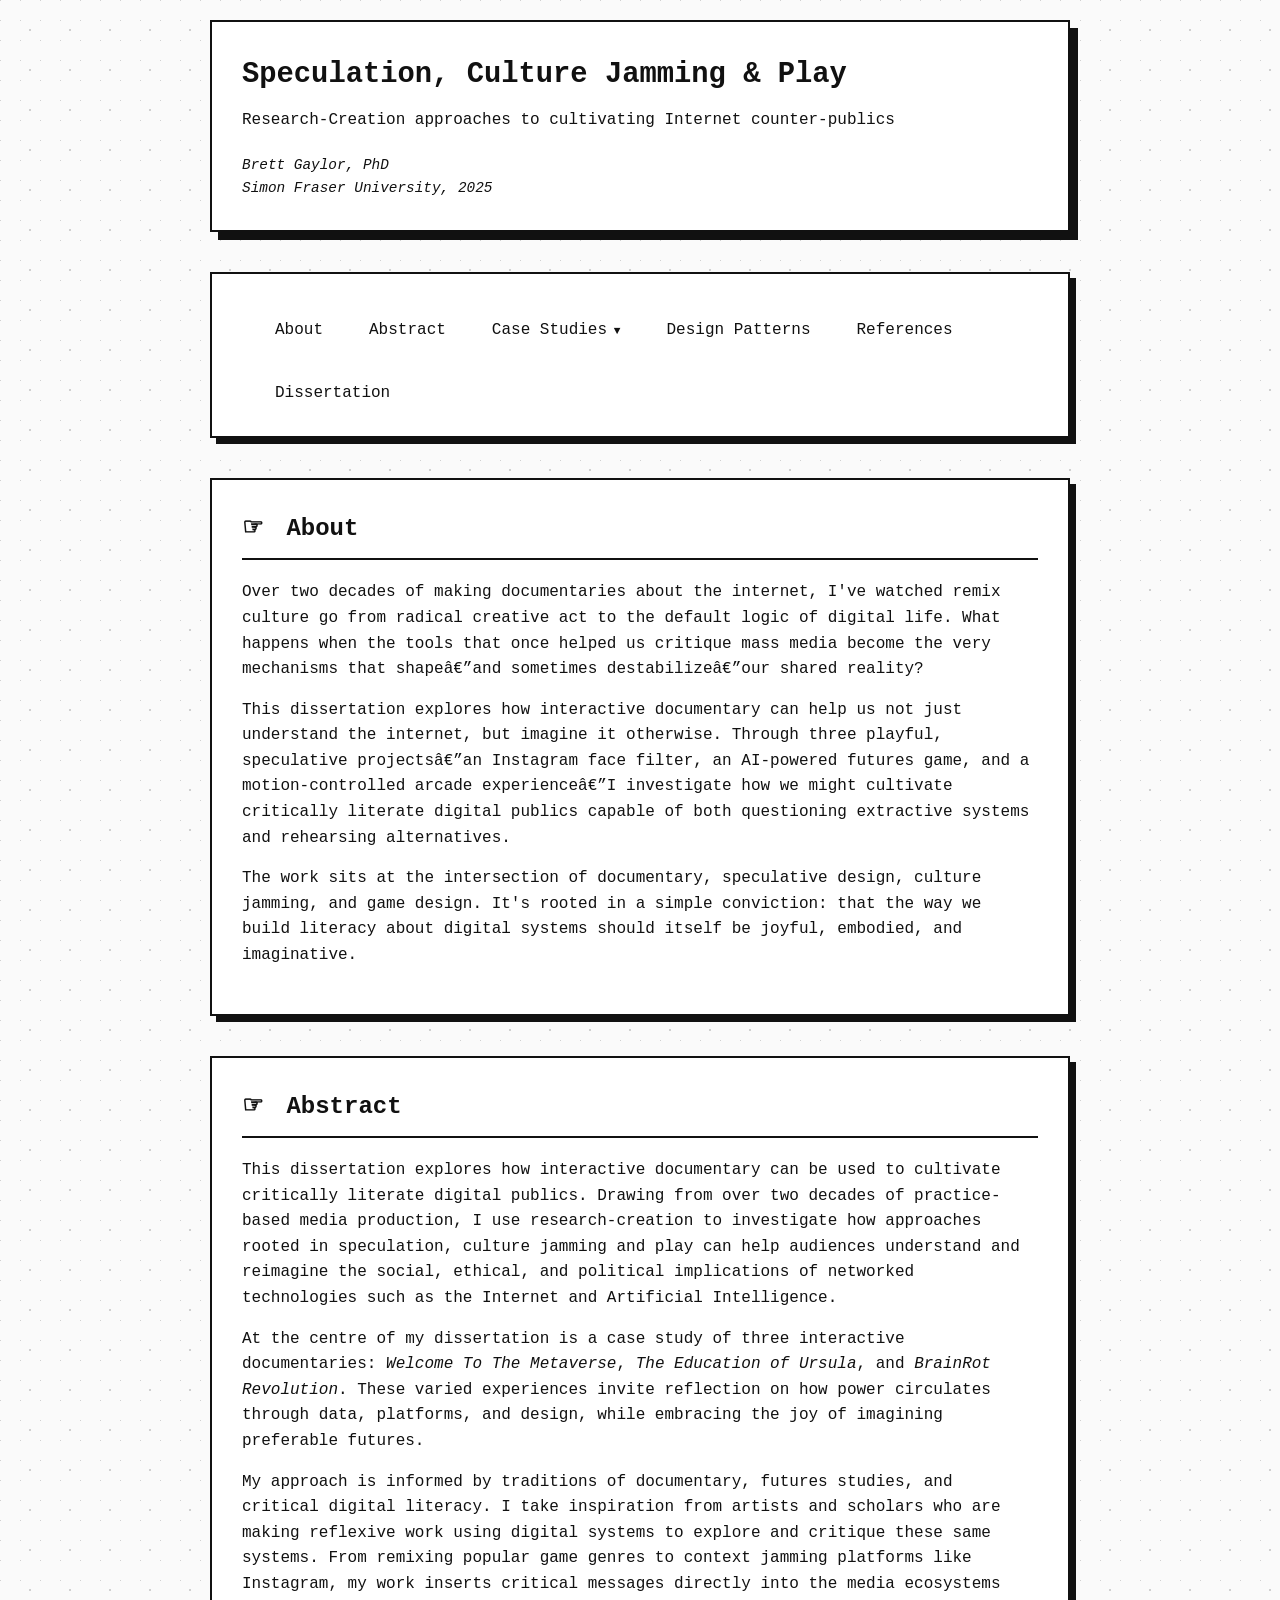
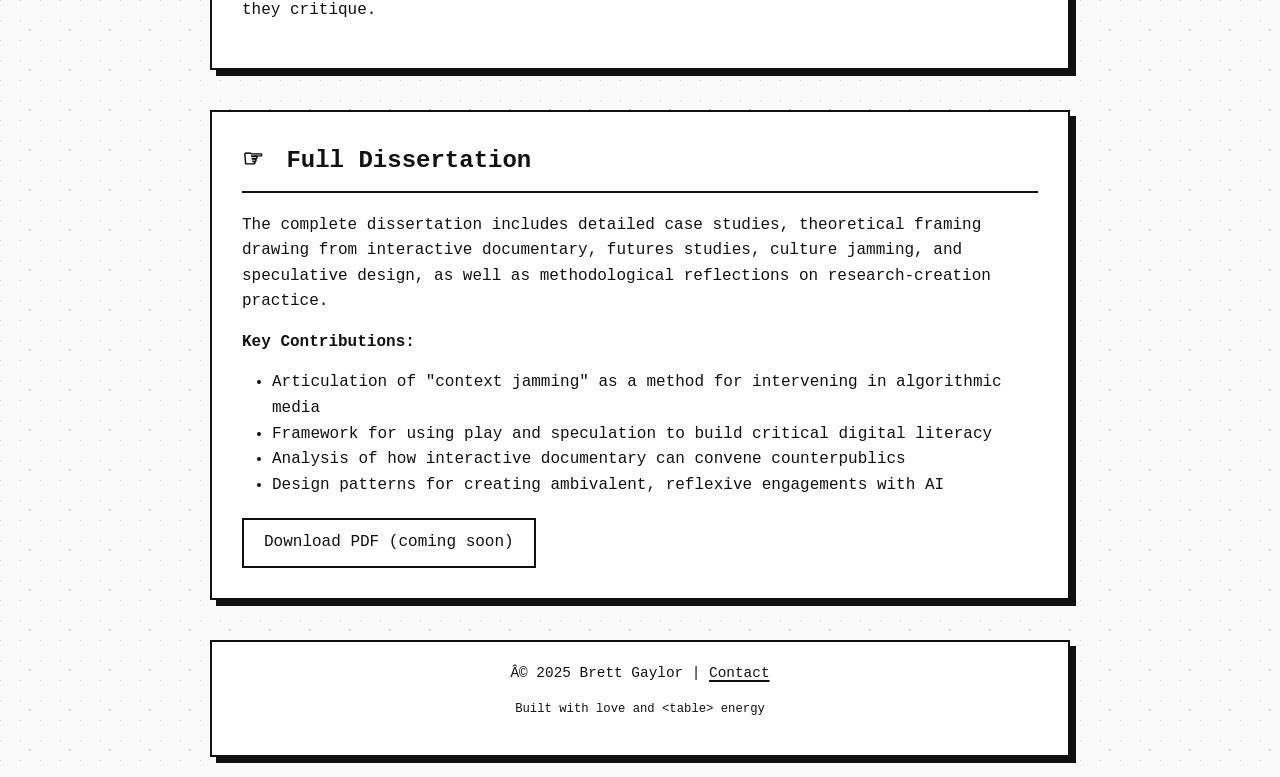
==== index.html @ 3e6f06d4 "Add files via upload First upload of pages" ====
<!DOCTYPE html>
<html lang="en">
<head>
    <meta charset="UTF-8">
    <meta name="viewport" content="width=device-width, initial-scale=1.0">
    <title>Speculation, Culture Jamming & Play - Brett Gaylor</title>
    <link rel="stylesheet" href="styles.css">
</head>
<body class="main-page">
    <header>
        <h1>Speculation, Culture Jamming & Play</h1>
        <div class="subtitle">Research-Creation approaches to cultivating Internet counter-publics</div>
        <div class="author">Brett Gaylor, PhD<br>Simon Fraser University, 2025</div>
    </header>
    
    <nav>
        <ul>
            <li><a href="#about">About</a></li>
            <li><a href="#abstract">Abstract</a></li>
            <li class="dropdown">
                <span class="dropdown-toggle">Case Studies</span>
                <div class="dropdown-menu">
                    <a href="metaverse.html">Welcome to the Metaverse</a>
                    <a href="ursula.html">The Education of Ursula</a>
                    <a href="brainrot.html">BrainRot Revolution</a>
                </div>
            </li>
            <li><a href="patterns.html">Design Patterns</a></li>
            <li><a href="references.html">References</a></li>
            <li><a href="#dissertation">Dissertation</a></li>
        </ul>
    </nav>
    
    <section id="about">
        <h2>About</h2>
        <p>Over two decades of making documentaries about the internet, I've watched remix culture go from radical creative act to the default logic of digital life. What happens when the tools that once helped us critique mass media become the very mechanisms that shapeâ€”and sometimes destabilizeâ€”our shared reality?</p>
        
        <p>This dissertation explores how interactive documentary can help us not just understand the internet, but imagine it otherwise. Through three playful, speculative projectsâ€”an Instagram face filter, an AI-powered futures game, and a motion-controlled arcade experienceâ€”I investigate how we might cultivate critically literate digital publics capable of both questioning extractive systems and rehearsing alternatives.</p>
        
        <p>The work sits at the intersection of documentary, speculative design, culture jamming, and game design. It's rooted in a simple conviction: that the way we build literacy about digital systems should itself be joyful, embodied, and imaginative.</p>
    </section>
    
    <section id="abstract">
        <h2>Abstract</h2>
        <p>This dissertation explores how interactive documentary can be used to cultivate critically literate digital publics. Drawing from over two decades of practice-based media production, I use research-creation to investigate how approaches rooted in speculation, culture jamming and play can help audiences understand and reimagine the social, ethical, and political implications of networked technologies such as the Internet and Artificial Intelligence.</p>
        
        <p>At the centre of my dissertation is a case study of three interactive documentaries: <em>Welcome To The Metaverse</em>, <em>The Education of Ursula</em>, and <em>BrainRot Revolution</em>. These varied experiences invite reflection on how power circulates through data, platforms, and design, while embracing the joy of imagining preferable futures.</p>
        
        <p>My approach is informed by traditions of documentary, futures studies, and critical digital literacy. I take inspiration from artists and scholars who are making reflexive work using digital systems to explore and critique these same systems. From remixing popular game genres to context jamming platforms like Instagram, my work inserts critical messages directly into the media ecosystems they critique.</p>
    </section>
    
    <section id="dissertation">
        <h2>Full Dissertation</h2>
        <p>The complete dissertation includes detailed case studies, theoretical framing drawing from interactive documentary, futures studies, culture jamming, and speculative design, as well as methodological reflections on research-creation practice.</p>
        
        <p><strong>Key Contributions:</strong></p>
        <ul>
            <li>Articulation of "context jamming" as a method for intervening in algorithmic media</li>
            <li>Framework for using play and speculation to build critical digital literacy</li>
            <li>Analysis of how interactive documentary can convene counterpublics</li>
            <li>Design patterns for creating ambivalent, reflexive engagements with AI</li>
        </ul>
        
        <a href="#" class="download-link">Download PDF (coming soon)</a>
    </section>
    
    <footer>
        <p>Â© 2025 Brett Gaylor | <a href="mailto:your.email@example.com">Contact</a></p>
        <p style="margin-top: 10px; font-size: 0.85em;">Built with love and &lt;table&gt; energy</p>
    </footer>
</body>
</html>
---- styles.css ----
* {
    margin: 0;
    padding: 0;
    box-sizing: border-box;
}

body {
    font-family: 'Courier New', monospace;
    line-height: 1.6;
    color: #111;
    background-color: #fafafa;
    background-image: 
        radial-gradient(circle at 0% 0%, #d0d0d0 1.5px, transparent 1.5px),
        radial-gradient(circle at 50% 50%, #d0d0d0 1.5px, transparent 1.5px);
    background-size: 20px 20px, 40px 40px;
    background-position: 0 0, 10px 10px;
    padding: 40px 20px;
}

.container {
    max-width: 800px;
    margin: 0 auto;
}

/* Main page specific */
body.main-page {
    max-width: 900px;
    margin: 0 auto;
    padding: 20px;
}

/* Links */
a {
    color: #111;
    text-decoration: underline;
    text-decoration-thickness: 2px;
    text-underline-offset: 3px;
    transition: all 0.2s;
}

a:hover {
    background: #111;
    color: white;
    text-decoration: none;
    padding: 2px 4px;
    margin: -2px -4px;
}

/* Navigation */
.back-link {
    display: inline-block;
    color: #111;
    text-decoration: none;
    margin-bottom: 30px;
    border: 2px solid #111;
    padding: 8px 15px;
    background: white;
    transition: all 0.2s;
    box-shadow: 4px 4px 0px #111;
}

.back-link:hover {
    background: #111;
    color: white;
    transform: translate(2px, 2px);
    box-shadow: 2px 2px 0px #111;
    padding: 8px 15px;
    margin: 0;
}

/* Header */
header {
    border: 2px solid #111;
    padding: 30px;
    margin-bottom: 40px;
    background: white;
    box-shadow: 8px 8px 0px #111;
}

.case-study header {
    border: 3px solid #111;
    padding: 40px;
}

h1 {
    font-size: 1.8em;
    margin-bottom: 10px;
    font-weight: bold;
}

.case-study h1 {
    font-size: 2.5em;
    margin-bottom: 15px;
}

.subtitle {
    font-size: 1em;
    margin-bottom: 5px;
}

.author {
    font-size: 0.9em;
    margin-top: 20px;
    font-style: italic;
}

.meta {
    font-size: 0.9em;
    margin-top: 20px;
    padding-top: 20px;
    border-top: 2px solid #111;
}

.meta span {
    display: inline-block;
    margin-right: 20px;
}

/* Navigation Menu */
nav {
    border: 2px solid #111;
    padding: 20px;
    margin-bottom: 40px;
    background: white;
    position: sticky;
    top: 20px;
    z-index: 100;
    box-shadow: 6px 6px 0px #111;
}

nav ul {
    list-style: none;
    display: flex;
    flex-wrap: wrap;
    gap: 20px;
    align-items: center;
}

nav li {
    position: relative;
}

nav a {
    color: #111;
    text-decoration: none;
    padding: 8px 12px;
    border: 1px solid transparent;
    transition: all 0.2s;
    display: inline-block;
}

nav a:hover {
    border: 1px solid #111;
    background: #111;
    color: white;
    margin: 0;
    padding: 8px 12px;
}

.dropdown {
    position: relative;
}

.dropdown-toggle {
    cursor: pointer;
    padding: 8px 12px;
    display: inline-block;
    border: 1px solid transparent;
    transition: all 0.2s;
}

.dropdown-toggle:hover {
    border: 1px solid #111;
    background: #111;
    color: white;
}

.dropdown-toggle::after {
    content: " ▼";
    font-size: 0.7em;
}

.dropdown-menu {
    display: none;
    position: absolute;
    top: 100%;
    left: 0;
    background: white;
    border: 2px solid #111;
    margin-top: 2px;
    min-width: 220px;
    z-index: 200;
    box-shadow: 4px 4px 0px #111;
}

.dropdown:hover .dropdown-menu {
    display: block;
}

.dropdown-menu a {
    padding: 12px 15px;
    border: none;
    border-bottom: 1px solid #ddd;
    display: block;
}

.dropdown-menu a:last-child {
    border-bottom: none;
}

.dropdown-menu a:hover {
    background: #111;
    color: white;
    border: none;
    border-bottom: 1px solid #333;
}

.dropdown-menu a:last-child:hover {
    border-bottom: none;
}

/* Sections */
section {
    border: 2px solid #111;
    padding: 30px;
    margin-bottom: 40px;
    background: white;
    scroll-margin-top: 140px;
    box-shadow: 6px 6px 0px #111;
}

h2 {
    font-size: 1.5em;
    margin-bottom: 20px;
    border-bottom: 2px solid #111;
    padding-bottom: 10px;
}

.case-study h2 {
    font-size: 1.8em;
}

h2::before {
    content: "☞ ";
    margin-right: 8px;
}

h3 {
    font-size: 1.3em;
    margin-top: 30px;
    margin-bottom: 15px;
}

h3::before {
    content: "◆ ";
    margin-right: 6px;
}

.section-divider {
    text-align: center;
    margin: 40px 0;
    color: #111;
    font-size: 1.2em;
    letter-spacing: 4px;
}

p {
    margin-bottom: 15px;
}

.case-study p {
    margin-bottom: 20px;
}

/* Special Elements */
.quote {
    border-left: 3px solid #111;
    padding-left: 20px;
    margin: 30px 0;
    font-style: italic;
    background-color: #f5f5f5;
    background-image:
        linear-gradient(30deg, #e8e8e8 12%, transparent 12.5%, transparent 87%, #e8e8e8 87.5%, #e8e8e8),
        linear-gradient(150deg, #e8e8e8 12%, transparent 12.5%, transparent 87%, #e8e8e8 87.5%, #e8e8e8),
        linear-gradient(30deg, #e8e8e8 12%, transparent 12.5%, transparent 87%, #e8e8e8 87.5%, #e8e8e8),
        linear-gradient(150deg, #e8e8e8 12%, transparent 12.5%, transparent 87%, #e8e8e8 87.5%, #e8e8e8);
    background-size: 40px 70px;
    background-position: 0 0, 0 0, 20px 35px, 20px 35px;
    padding: 20px;
}

.highlight-box {
    border: 2px solid #111;
    padding: 25px;
    margin: 30px 0;
    background-color: #f9f9f9;
    background-image: 
        linear-gradient(#eeeeee 1px, transparent 1px),
        linear-gradient(90deg, #eeeeee 1px, transparent 1px);
    background-size: 10px 10px;
    box-shadow: 5px 5px 0px #111;
}

.highlight-box h3 {
    margin-top: 0;
}

.image-placeholder {
    width: 100%;
    height: 400px;
    border: 2px dashed #111;
    display: flex;
    align-items: center;
    justify-content: center;
    margin: 30px 0;
    background: white;
    font-size: 1.2em;
}

.key-findings {
    list-style: none;
    margin: 20px 0;
}

.key-findings li {
    padding: 15px;
    border: 1px solid #111;
    margin-bottom: 10px;
    background-color: white;
    background-image: 
        linear-gradient(#f8f8f8 1px, transparent 1px),
        linear-gradient(90deg, #f8f8f8 1px, transparent 1px);
    background-size: 15px 15px;
}

.key-findings li:before {
    content: "→ ";
    font-weight: bold;
    margin-right: 10px;
}

/* Video */
.video-container {
    border: 4px solid #111;
    padding: 0;
    margin: 40px 0;
    background: #111;
    box-shadow: 10px 10px 0px #111;
    position: relative;
}

.video-container::before {
    content: "◉ REC";
    position: absolute;
    top: 10px;
    left: 10px;
    background: red;
    color: white;
    padding: 5px 10px;
    font-size: 0.8em;
    z-index: 10;
    font-weight: bold;
}

.video-wrapper {
    position: relative;
    padding-bottom: 56.25%;
    height: 0;
    overflow: hidden;
}

.video-wrapper iframe,
.video-wrapper video {
    position: absolute;
    top: 0;
    left: 0;
    width: 100%;
    height: 100%;
    border: none;
}

.video-caption {
    background: white;
    padding: 15px;
    border-top: 2px solid #111;
    font-size: 0.9em;
    text-align: center;
}

/* Buttons and Downloads */
.download-link {
    display: inline-block;
    padding: 10px 20px;
    border: 2px solid #111;
    background: white;
    color: #111;
    text-decoration: none;
    margin-top: 20px;
    transition: all 0.2s;
}

.download-link:hover {
    background: #111;
    color: white;
    padding: 10px 20px;
    margin-top: 20px;
}

/* Footer */
footer {
    border: 2px solid #111;
    padding: 20px;
    margin-top: 40px;
    text-align: center;
    background: white;
    font-size: 0.9em;
    box-shadow: 6px 6px 0px #111;
}

.case-study footer {
    margin-top: 60px;
}

footer a {
    color: #111;
}

/* Lists */
ul {
    margin-left: 30px;
    margin-top: 15px;
}

/* Responsive */
@media (max-width: 600px) {
    nav ul {
        flex-direction: column;
        gap: 10px;
    }
    
    .dropdown-menu {
        position: static;
        border: 1px solid #ddd;
        margin-top: 10px;
    }
    
    header, nav, section, footer {
        padding: 20px;
    }
    
    .case-study header {
        padding: 25px;
    }
    
    h1 {
        font-size: 1.8em;
    }
    
    .case-study h1 {
        font-size: 1.8em;
    }
    
    .image-placeholder {
        height: 250px;
    }
}
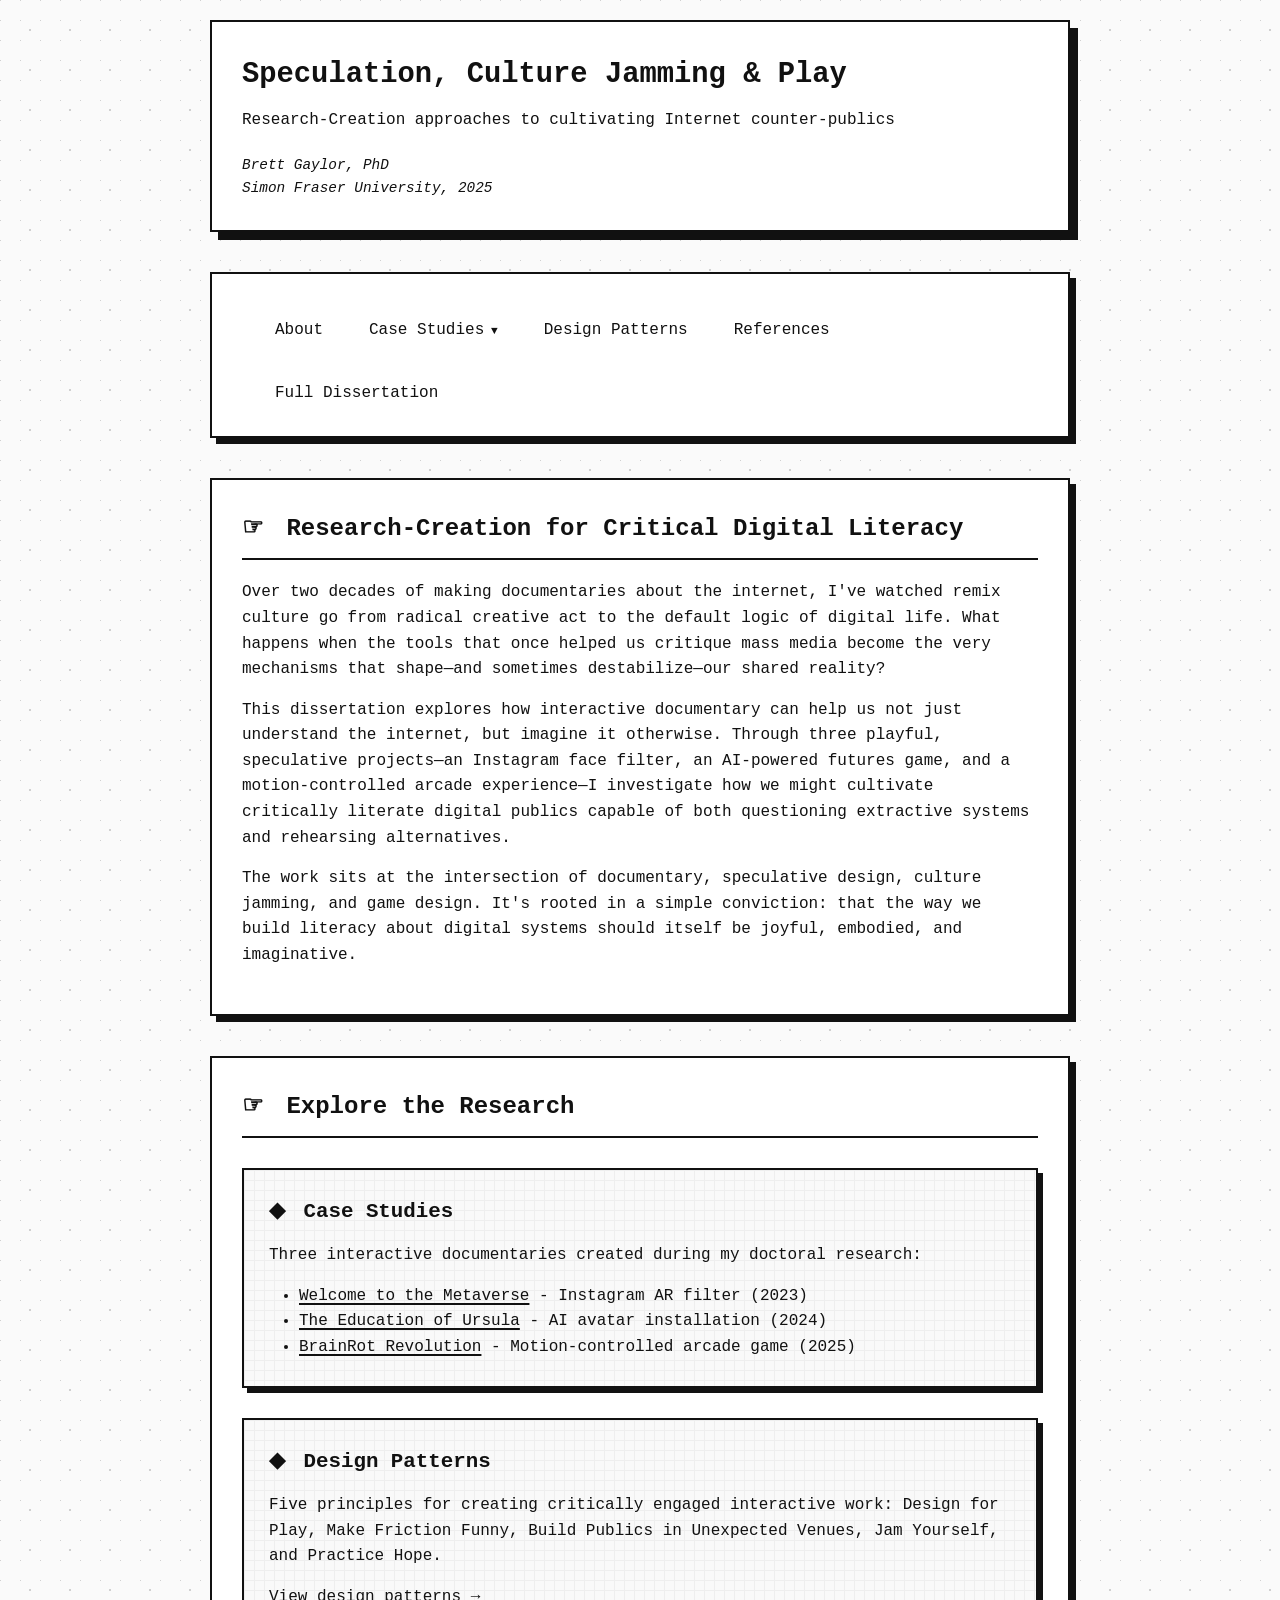
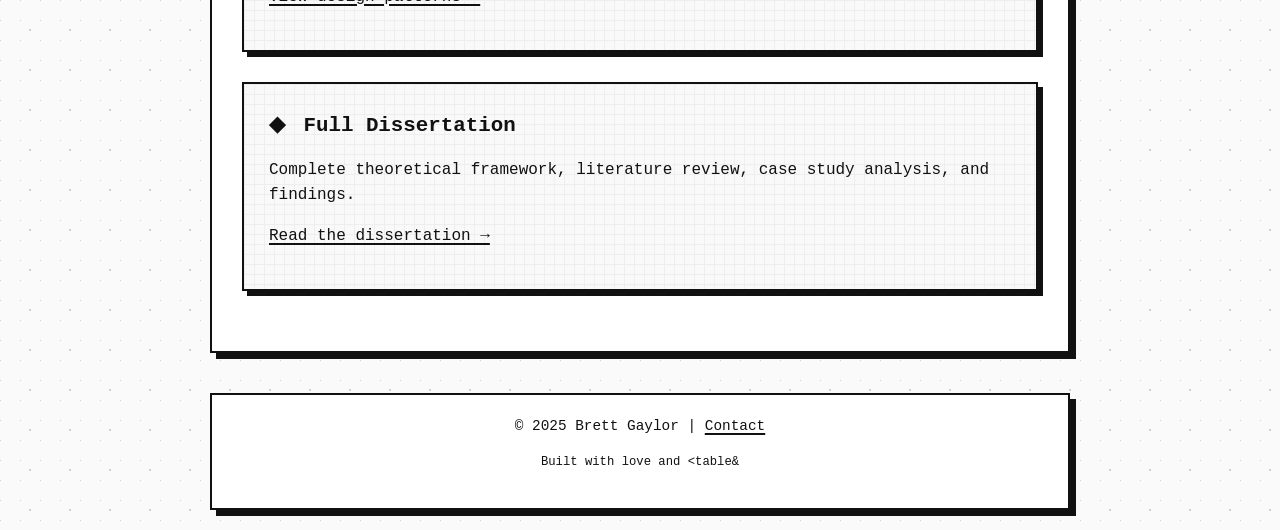
==== commit 2706756f: "Add files via upload updated files - each section its own page, no more sticky menu" ====
--- a/index.html
+++ b/index.html
@@ -15,8 +15,7 @@
     
     <nav>
         <ul>
-            <li><a href="#about">About</a></li>
-            <li><a href="#abstract">Abstract</a></li>
+            <li><a href="about.html">About</a></li>
             <li class="dropdown">
                 <span class="dropdown-toggle">Case Studies</span>
                 <div class="dropdown-menu">
@@ -27,46 +26,45 @@
             </li>
             <li><a href="patterns.html">Design Patterns</a></li>
             <li><a href="references.html">References</a></li>
-            <li><a href="#dissertation">Dissertation</a></li>
+            <li><a href="dissertation.html">Full Dissertation</a></li>
         </ul>
     </nav>
     
-    <section id="about">
-        <h2>About</h2>
-        <p>Over two decades of making documentaries about the internet, I've watched remix culture go from radical creative act to the default logic of digital life. What happens when the tools that once helped us critique mass media become the very mechanisms that shapeâ€”and sometimes destabilizeâ€”our shared reality?</p>
+    <section>
+        <h2>Research-Creation for Critical Digital Literacy</h2>
+        <p>Over two decades of making documentaries about the internet, I've watched remix culture go from radical creative act to the default logic of digital life. What happens when the tools that once helped us critique mass media become the very mechanisms that shape—and sometimes destabilize—our shared reality?</p>
         
-        <p>This dissertation explores how interactive documentary can help us not just understand the internet, but imagine it otherwise. Through three playful, speculative projectsâ€”an Instagram face filter, an AI-powered futures game, and a motion-controlled arcade experienceâ€”I investigate how we might cultivate critically literate digital publics capable of both questioning extractive systems and rehearsing alternatives.</p>
+        <p>This dissertation explores how interactive documentary can help us not just understand the internet, but imagine it otherwise. Through three playful, speculative projects—an Instagram face filter, an AI-powered futures game, and a motion-controlled arcade experience—I investigate how we might cultivate critically literate digital publics capable of both questioning extractive systems and rehearsing alternatives.</p>
         
         <p>The work sits at the intersection of documentary, speculative design, culture jamming, and game design. It's rooted in a simple conviction: that the way we build literacy about digital systems should itself be joyful, embodied, and imaginative.</p>
     </section>
     
-    <section id="abstract">
-        <h2>Abstract</h2>
-        <p>This dissertation explores how interactive documentary can be used to cultivate critically literate digital publics. Drawing from over two decades of practice-based media production, I use research-creation to investigate how approaches rooted in speculation, culture jamming and play can help audiences understand and reimagine the social, ethical, and political implications of networked technologies such as the Internet and Artificial Intelligence.</p>
+    <section>
+        <h2>Explore the Research</h2>
         
-        <p>At the centre of my dissertation is a case study of three interactive documentaries: <em>Welcome To The Metaverse</em>, <em>The Education of Ursula</em>, and <em>BrainRot Revolution</em>. These varied experiences invite reflection on how power circulates through data, platforms, and design, while embracing the joy of imagining preferable futures.</p>
+        <div class="highlight-box">
+            <h3>Case Studies</h3>
+            <p>Three interactive documentaries created during my doctoral research:</p>
+            <ul>
+                <li><a href="metaverse.html">Welcome to the Metaverse</a> - Instagram AR filter (2023)</li>
+                <li><a href="ursula.html">The Education of Ursula</a> - AI avatar installation (2024)</li>
+                <li><a href="brainrot.html">BrainRot Revolution</a> - Motion-controlled arcade game (2025)</li>
+            </ul>
+        </div>
         
-        <p>My approach is informed by traditions of documentary, futures studies, and critical digital literacy. I take inspiration from artists and scholars who are making reflexive work using digital systems to explore and critique these same systems. From remixing popular game genres to context jamming platforms like Instagram, my work inserts critical messages directly into the media ecosystems they critique.</p>
-    </section>
-    
-    <section id="dissertation">
-        <h2>Full Dissertation</h2>
-        <p>The complete dissertation includes detailed case studies, theoretical framing drawing from interactive documentary, futures studies, culture jamming, and speculative design, as well as methodological reflections on research-creation practice.</p>
+        <div class="highlight-box">
+            <h3>Design Patterns</h3>
+            <p>Five principles for creating critically engaged interactive work: Design for Play, Make Friction Funny, Build Publics in Unexpected Venues, Jam Yourself, and Practice Hope.</p>
+            <p><a href="patterns.html">View design patterns →</a></p>
+        </div>
         
-        <p><strong>Key Contributions:</strong></p>
-        <ul>
-            <li>Articulation of "context jamming" as a method for intervening in algorithmic media</li>
-            <li>Framework for using play and speculation to build critical digital literacy</li>
-            <li>Analysis of how interactive documentary can convene counterpublics</li>
-            <li>Design patterns for creating ambivalent, reflexive engagements with AI</li>
-        </ul>
-        
-        <a href="#" class="download-link">Download PDF (coming soon)</a>
+        <div class="highlight-box">
+            <h3>Full Dissertation</h3>
+            <p>Complete theoretical framework, literature review, case study analysis, and findings.</p>
+            <p><a href="dissertation.html">Read the dissertation →</a></p>
+        </div>
     </section>
     
     <footer>
-        <p>Â© 2025 Brett Gaylor | <a href="mailto:your.email@example.com">Contact</a></p>
-        <p style="margin-top: 10px; font-size: 0.85em;">Built with love and &lt;table&gt; energy</p>
-    </footer>
-</body>
-</html>+        <p>© 2025 Brett Gaylor | <a href="/cdn-cgi/l/email-protection#bec7d1cbcc90dbd3dfd7d2fedbc6dfd3ced2db90ddd1d3">Contact</a></p>
+        <p style="margin-top: 10px; font-size: 0.85em;">Built with love and &lt;table&
--- a/styles.css
+++ b/styles.css
@@ -122,9 +122,6 @@
     padding: 20px;
     margin-bottom: 40px;
     background: white;
-    position: sticky;
-    top: 20px;
-    z-index: 100;
     box-shadow: 6px 6px 0px #111;
 }
 
@@ -225,7 +222,6 @@
     padding: 30px;
     margin-bottom: 40px;
     background: white;
-    scroll-margin-top: 140px;
     box-shadow: 6px 6px 0px #111;
 }
 
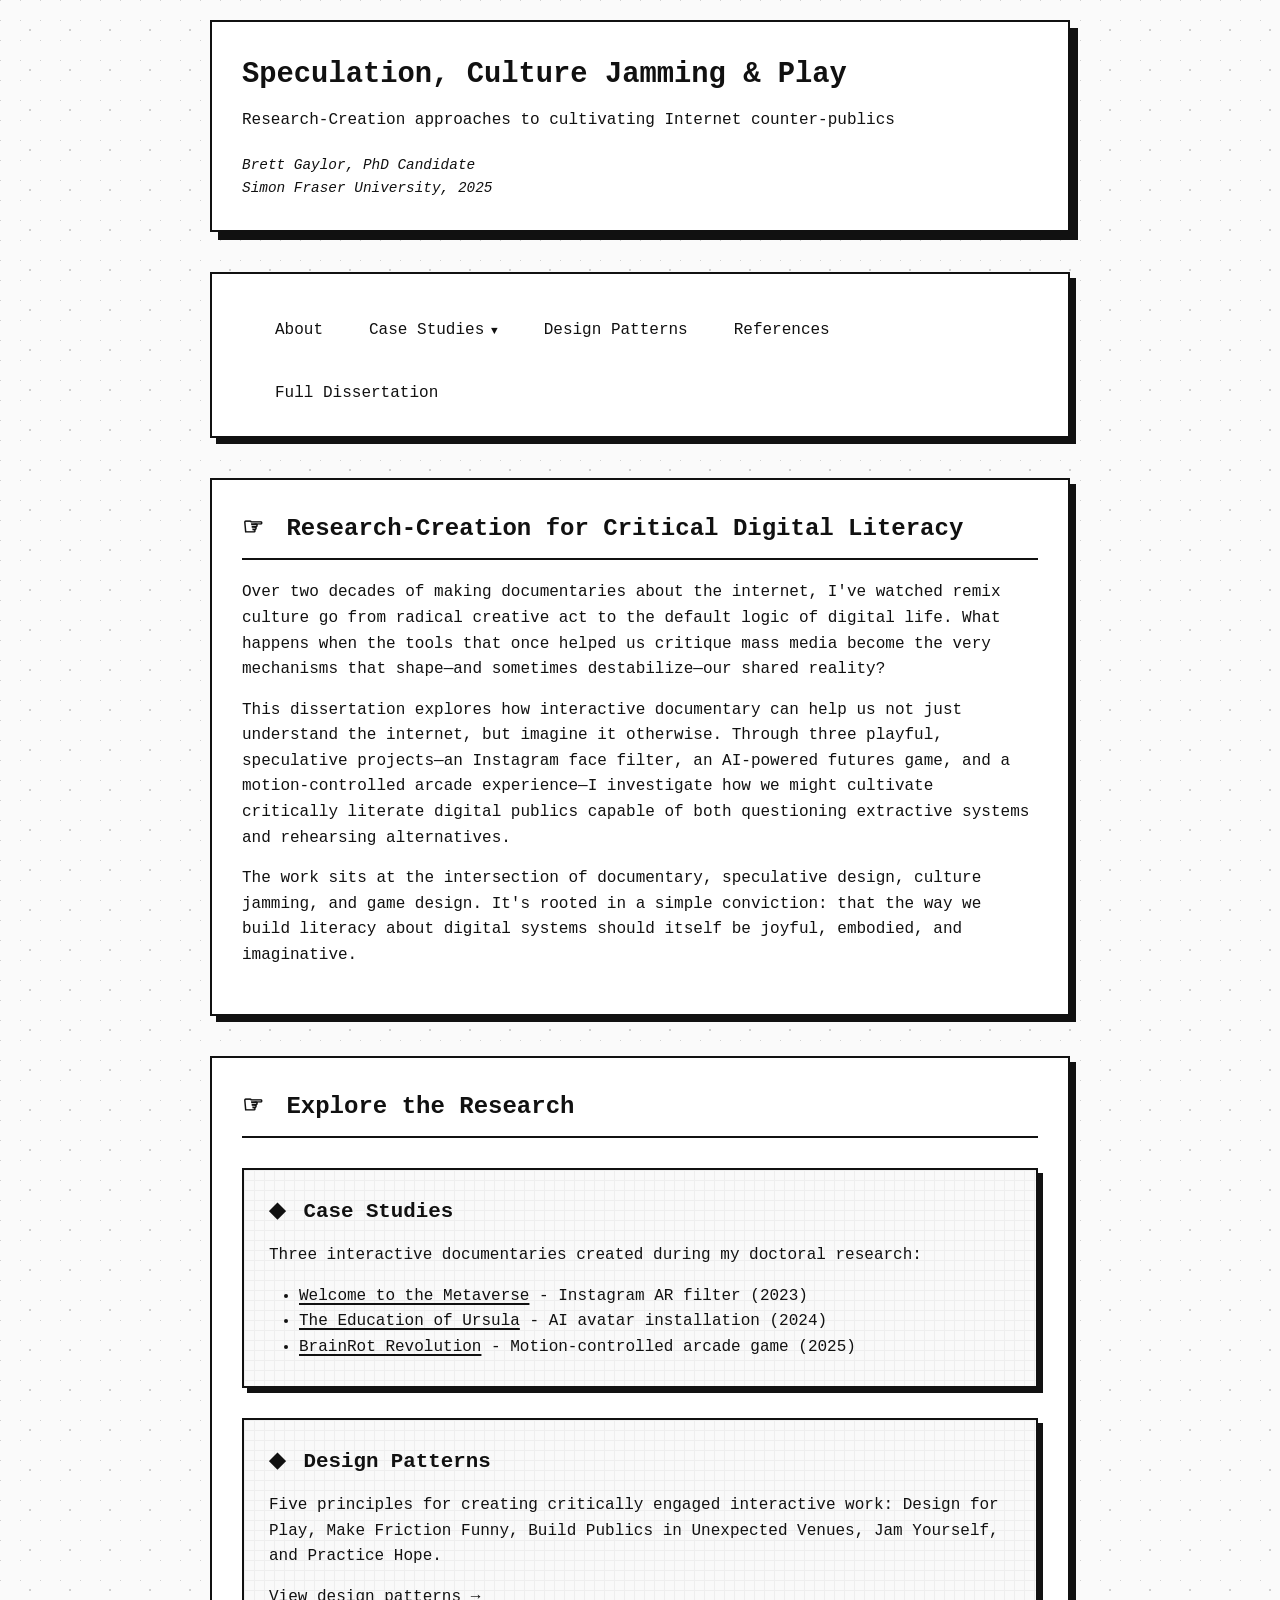
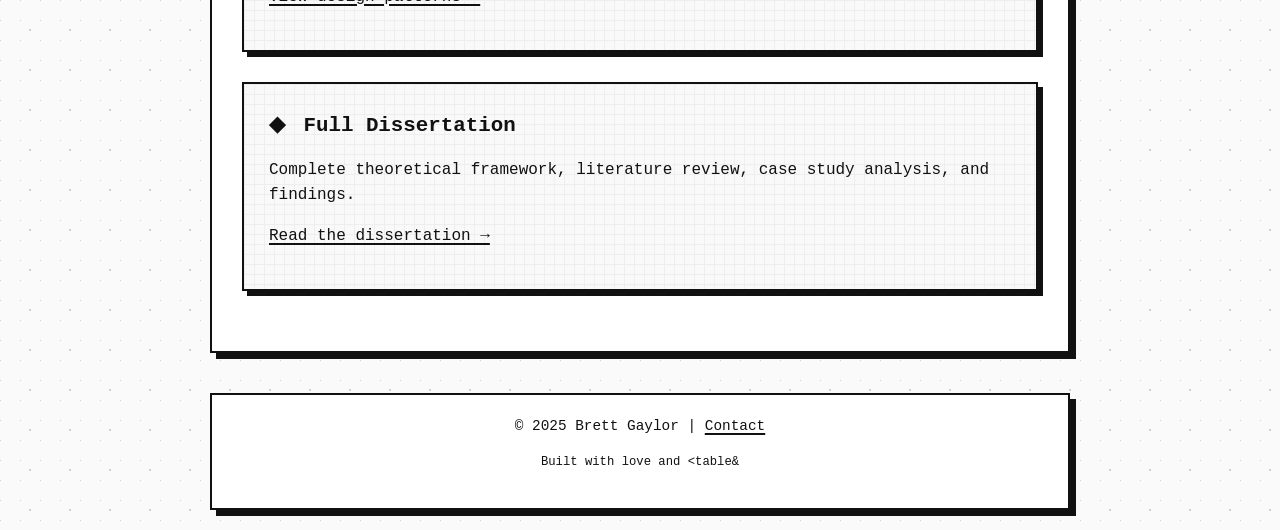
==== commit e0fe4891: "Update index.html added "candidate" to phd" ====
--- a/index.html
+++ b/index.html
@@ -10,7 +10,7 @@
     <header>
         <h1>Speculation, Culture Jamming & Play</h1>
         <div class="subtitle">Research-Creation approaches to cultivating Internet counter-publics</div>
-        <div class="author">Brett Gaylor, PhD<br>Simon Fraser University, 2025</div>
+        <div class="author">Brett Gaylor, PhD Candidate<br>Simon Fraser University, 2025</div>
     </header>
     
     <nav>
@@ -67,4 +67,4 @@
     
     <footer>
         <p>© 2025 Brett Gaylor | <a href="/cdn-cgi/l/email-protection#bec7d1cbcc90dbd3dfd7d2fedbc6dfd3ced2db90ddd1d3">Contact</a></p>
-        <p style="margin-top: 10px; font-size: 0.85em;">Built with love and &lt;table&+        <p style="margin-top: 10px; font-size: 0.85em;">Built with love and &lt;table&
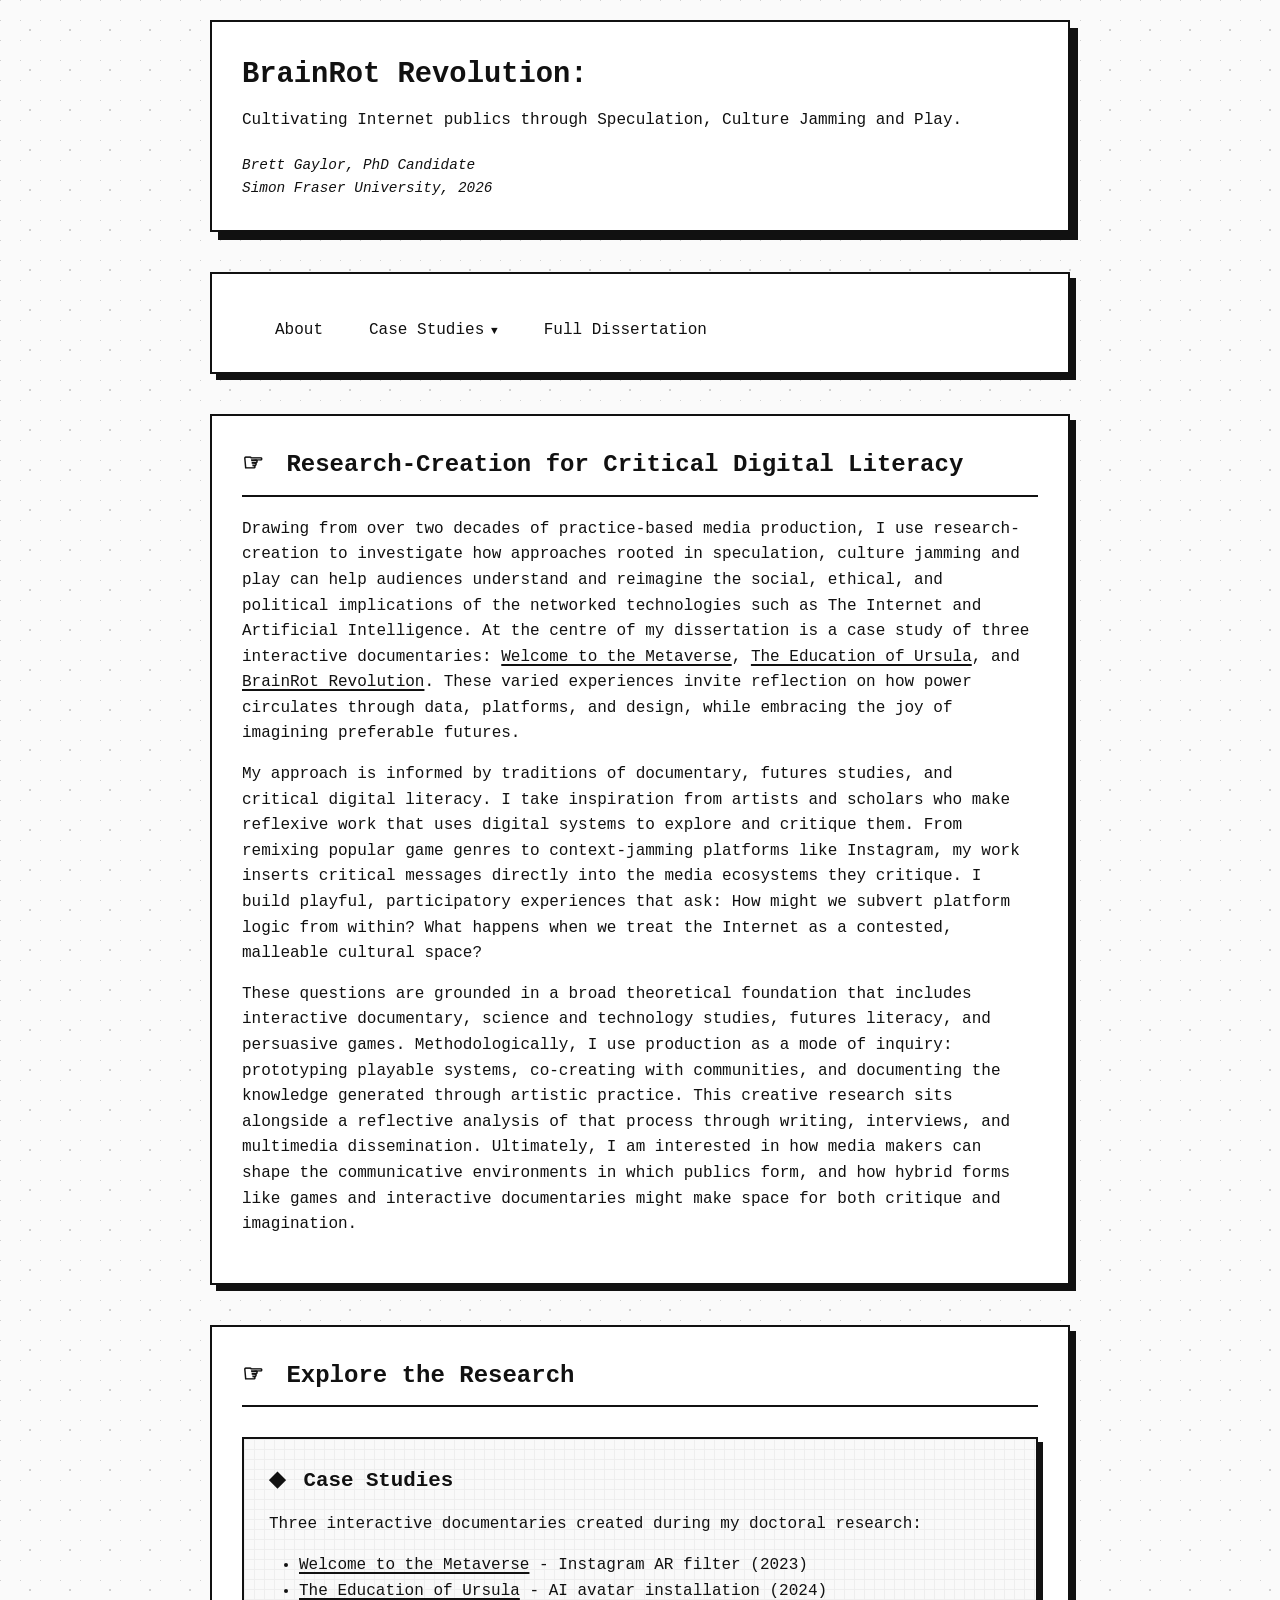
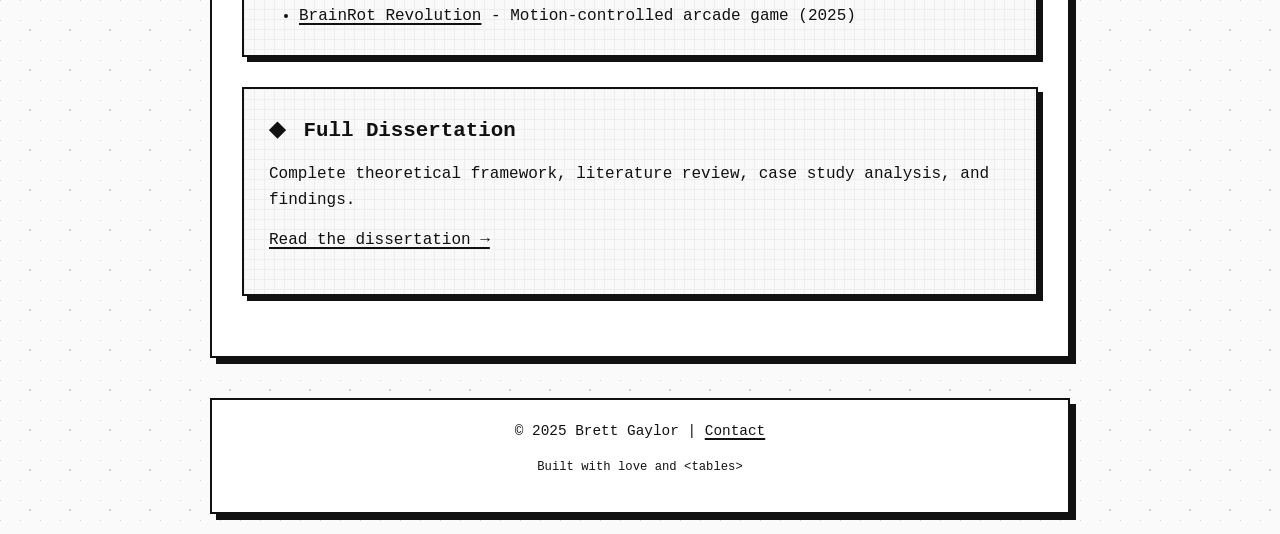
==== commit 201c585e: "Editing to prepare for defence" ====
--- a/index.html
+++ b/index.html
@@ -3,14 +3,14 @@
 <head>
     <meta charset="UTF-8">
     <meta name="viewport" content="width=device-width, initial-scale=1.0">
-    <title>Speculation, Culture Jamming & Play - Brett Gaylor</title>
+    <title>BrainRot Revolution:- Brett Gaylor</title>
     <link rel="stylesheet" href="styles.css">
 </head>
 <body class="main-page">
     <header>
-        <h1>Speculation, Culture Jamming & Play</h1>
-        <div class="subtitle">Research-Creation approaches to cultivating Internet counter-publics</div>
-        <div class="author">Brett Gaylor, PhD Candidate<br>Simon Fraser University, 2025</div>
+        <h1>BrainRot Revolution:</h1>
+        <div class="subtitle">Cultivating Internet publics through Speculation, Culture Jamming and Play.</div>
+        <div class="author">Brett Gaylor, PhD Candidate<br>Simon Fraser University, 2026</div>
     </header>
     
     <nav>
@@ -24,19 +24,21 @@
                     <a href="brainrot.html">BrainRot Revolution</a>
                 </div>
             </li>
-            <li><a href="patterns.html">Design Patterns</a></li>
-            <li><a href="references.html">References</a></li>
+            <!--<li><a href="patterns.html">Design Patterns</a></li>-->
+           <!--- <li><a href="references.html">References</a></li>-->
             <li><a href="dissertation.html">Full Dissertation</a></li>
         </ul>
     </nav>
     
     <section>
         <h2>Research-Creation for Critical Digital Literacy</h2>
-        <p>Over two decades of making documentaries about the internet, I've watched remix culture go from radical creative act to the default logic of digital life. What happens when the tools that once helped us critique mass media become the very mechanisms that shape—and sometimes destabilize—our shared reality?</p>
-        
-        <p>This dissertation explores how interactive documentary can help us not just understand the internet, but imagine it otherwise. Through three playful, speculative projects—an Instagram face filter, an AI-powered futures game, and a motion-controlled arcade experience—I investigate how we might cultivate critically literate digital publics capable of both questioning extractive systems and rehearsing alternatives.</p>
-        
-        <p>The work sits at the intersection of documentary, speculative design, culture jamming, and game design. It's rooted in a simple conviction: that the way we build literacy about digital systems should itself be joyful, embodied, and imaginative.</p>
+   <p>Drawing from over two decades of practice-based media production, I use research-creation to investigate how approaches rooted in speculation, culture jamming and play can help audiences understand and reimagine the social, ethical, and political implications of the networked technologies such as The Internet and Artificial Intelligence. At the centre of my dissertation is a case study of three interactive documentaries: <a href="metaverse.html">Welcome to the Metaverse</a>, <a href="ursula.html">The Education of Ursula</a>, and <a href="brainrot.html">BrainRot Revolution</a>.  These varied experiences invite reflection on how power circulates through data, platforms, and design, while embracing the joy of imagining preferable futures.
+   </p>
+<P>My approach is informed by traditions of documentary, futures studies, and critical digital literacy. I take inspiration from artists and scholars who make reflexive work that uses digital systems to explore and critique them.  From remixing popular game genres to context-jamming platforms like Instagram, my work inserts critical messages directly into the media ecosystems they critique. I build playful, participatory experiences that ask: How might we subvert platform logic from within? What happens when we treat the Internet as a contested, malleable cultural space? </P>
+<p>These questions are grounded in a broad theoretical foundation that includes interactive documentary, science and technology studies, futures literacy, and persuasive games. Methodologically, I use production as a mode of inquiry: prototyping playable systems, co-creating with communities, and documenting the knowledge generated through artistic practice. This creative research sits alongside a reflective analysis of that process through writing, interviews, and multimedia dissemination. Ultimately, I am interested in how media makers can shape the communicative environments in which publics form, and how hybrid forms like games and interactive documentaries might make space for both critique and imagination.
+    </p>
+</section>
+
     </section>
     
     <section>
@@ -51,13 +53,13 @@
                 <li><a href="brainrot.html">BrainRot Revolution</a> - Motion-controlled arcade game (2025)</li>
             </ul>
         </div>
-        
+        <!----
         <div class="highlight-box">
             <h3>Design Patterns</h3>
             <p>Five principles for creating critically engaged interactive work: Design for Play, Make Friction Funny, Build Publics in Unexpected Venues, Jam Yourself, and Practice Hope.</p>
             <p><a href="patterns.html">View design patterns →</a></p>
         </div>
-        
+    -->
         <div class="highlight-box">
             <h3>Full Dissertation</h3>
             <p>Complete theoretical framework, literature review, case study analysis, and findings.</p>
@@ -67,4 +69,4 @@
     
     <footer>
         <p>© 2025 Brett Gaylor | <a href="/cdn-cgi/l/email-protection#bec7d1cbcc90dbd3dfd7d2fedbc6dfd3ced2db90ddd1d3">Contact</a></p>
-        <p style="margin-top: 10px; font-size: 0.85em;">Built with love and &lt;table&
+        <p style="margin-top: 10px; font-size: 0.85em;">Built with love and &lt;tables&gt;
--- a/styles.css
+++ b/styles.css
@@ -344,7 +344,7 @@
     box-shadow: 10px 10px 0px #111;
     position: relative;
 }
-
+/*
 .video-container::before {
     content: "◉ REC";
     position: absolute;
@@ -357,7 +357,7 @@
     z-index: 10;
     font-weight: bold;
 }
-
+*/
 .video-wrapper {
     position: relative;
     padding-bottom: 56.25%;
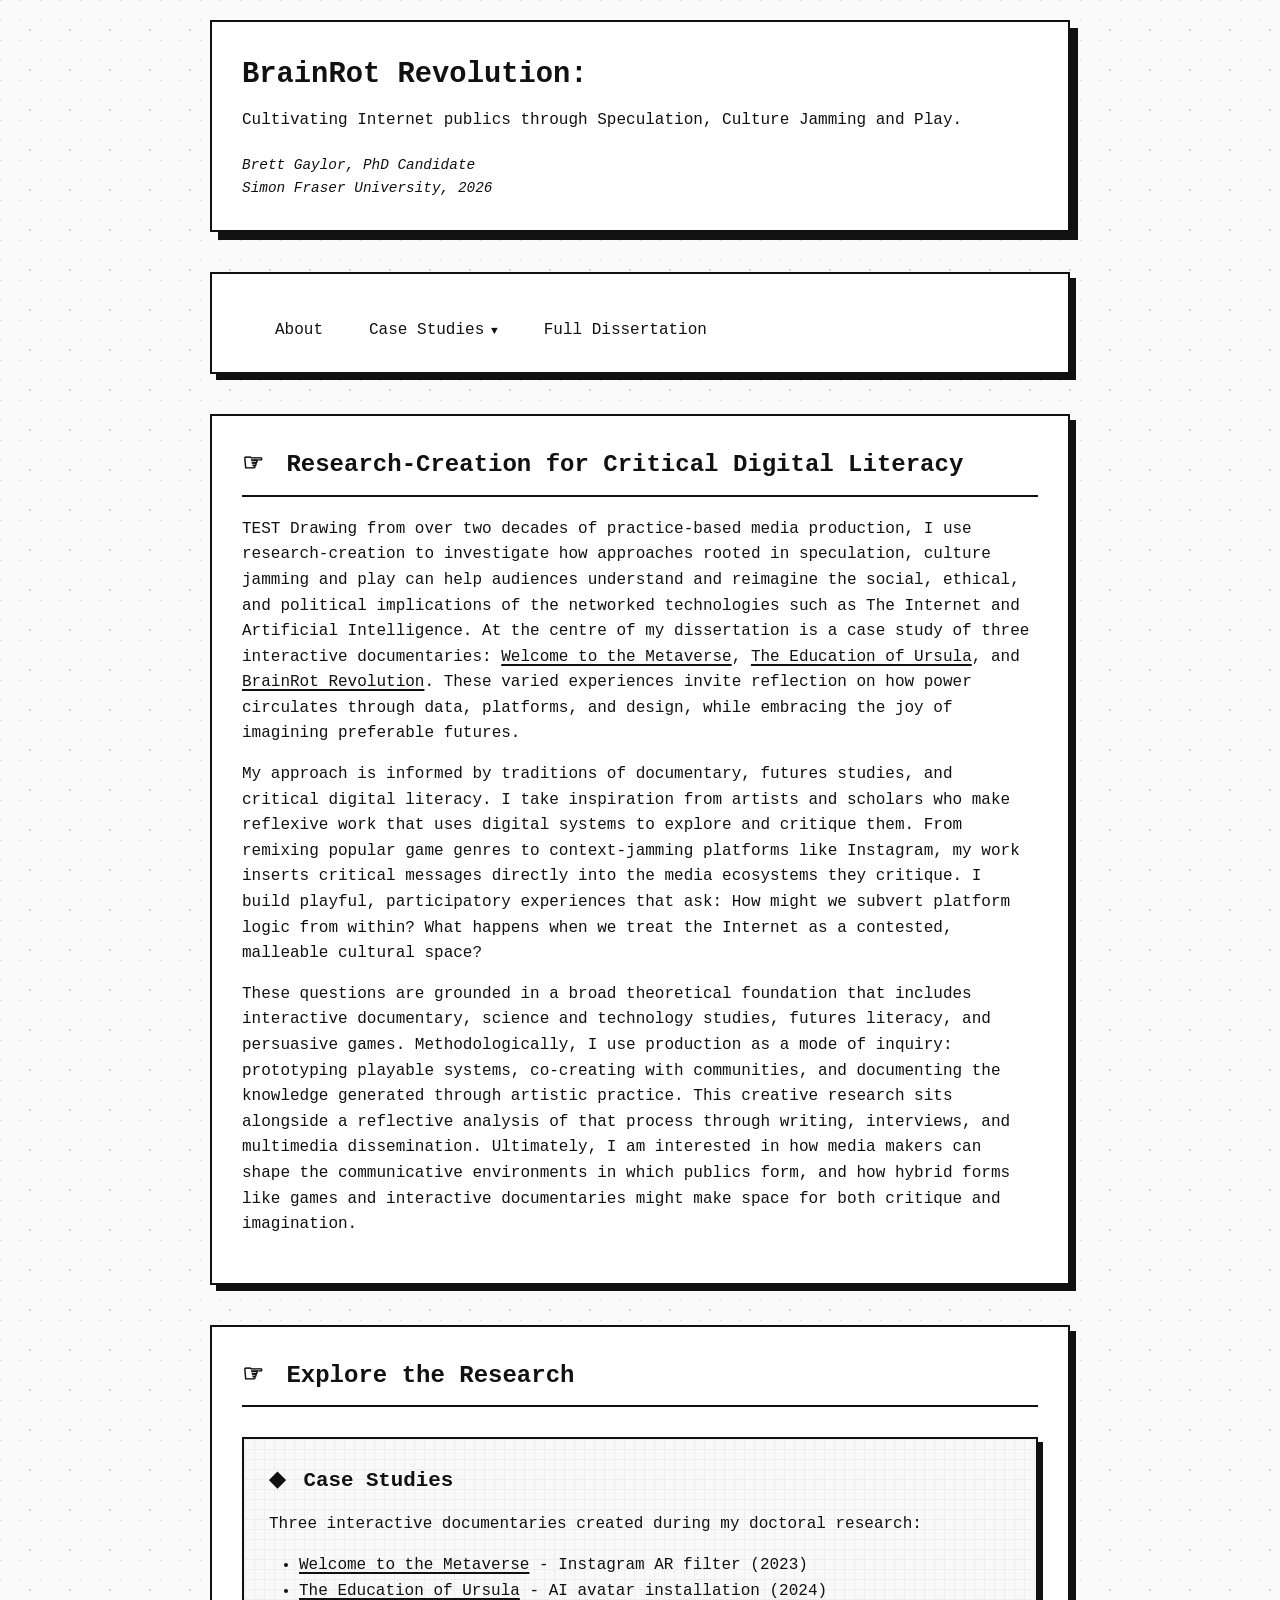
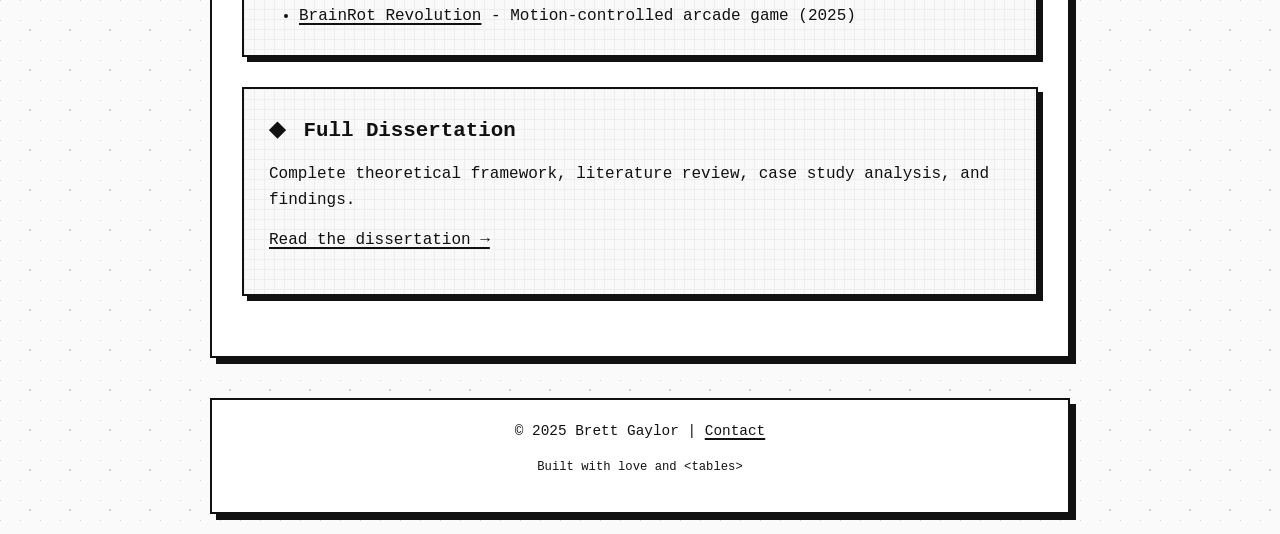
==== commit a56666c6: "Update introduction paragraph in index.html" ====
--- a/index.html
+++ b/index.html
@@ -32,7 +32,7 @@
     
     <section>
         <h2>Research-Creation for Critical Digital Literacy</h2>
-   <p>Drawing from over two decades of practice-based media production, I use research-creation to investigate how approaches rooted in speculation, culture jamming and play can help audiences understand and reimagine the social, ethical, and political implications of the networked technologies such as The Internet and Artificial Intelligence. At the centre of my dissertation is a case study of three interactive documentaries: <a href="metaverse.html">Welcome to the Metaverse</a>, <a href="ursula.html">The Education of Ursula</a>, and <a href="brainrot.html">BrainRot Revolution</a>.  These varied experiences invite reflection on how power circulates through data, platforms, and design, while embracing the joy of imagining preferable futures.
+   <p>TEST Drawing from over two decades of practice-based media production, I use research-creation to investigate how approaches rooted in speculation, culture jamming and play can help audiences understand and reimagine the social, ethical, and political implications of the networked technologies such as The Internet and Artificial Intelligence. At the centre of my dissertation is a case study of three interactive documentaries: <a href="metaverse.html">Welcome to the Metaverse</a>, <a href="ursula.html">The Education of Ursula</a>, and <a href="brainrot.html">BrainRot Revolution</a>.  These varied experiences invite reflection on how power circulates through data, platforms, and design, while embracing the joy of imagining preferable futures.
    </p>
 <P>My approach is informed by traditions of documentary, futures studies, and critical digital literacy. I take inspiration from artists and scholars who make reflexive work that uses digital systems to explore and critique them.  From remixing popular game genres to context-jamming platforms like Instagram, my work inserts critical messages directly into the media ecosystems they critique. I build playful, participatory experiences that ask: How might we subvert platform logic from within? What happens when we treat the Internet as a contested, malleable cultural space? </P>
 <p>These questions are grounded in a broad theoretical foundation that includes interactive documentary, science and technology studies, futures literacy, and persuasive games. Methodologically, I use production as a mode of inquiry: prototyping playable systems, co-creating with communities, and documenting the knowledge generated through artistic practice. This creative research sits alongside a reflective analysis of that process through writing, interviews, and multimedia dissemination. Ultimately, I am interested in how media makers can shape the communicative environments in which publics form, and how hybrid forms like games and interactive documentaries might make space for both critique and imagination.
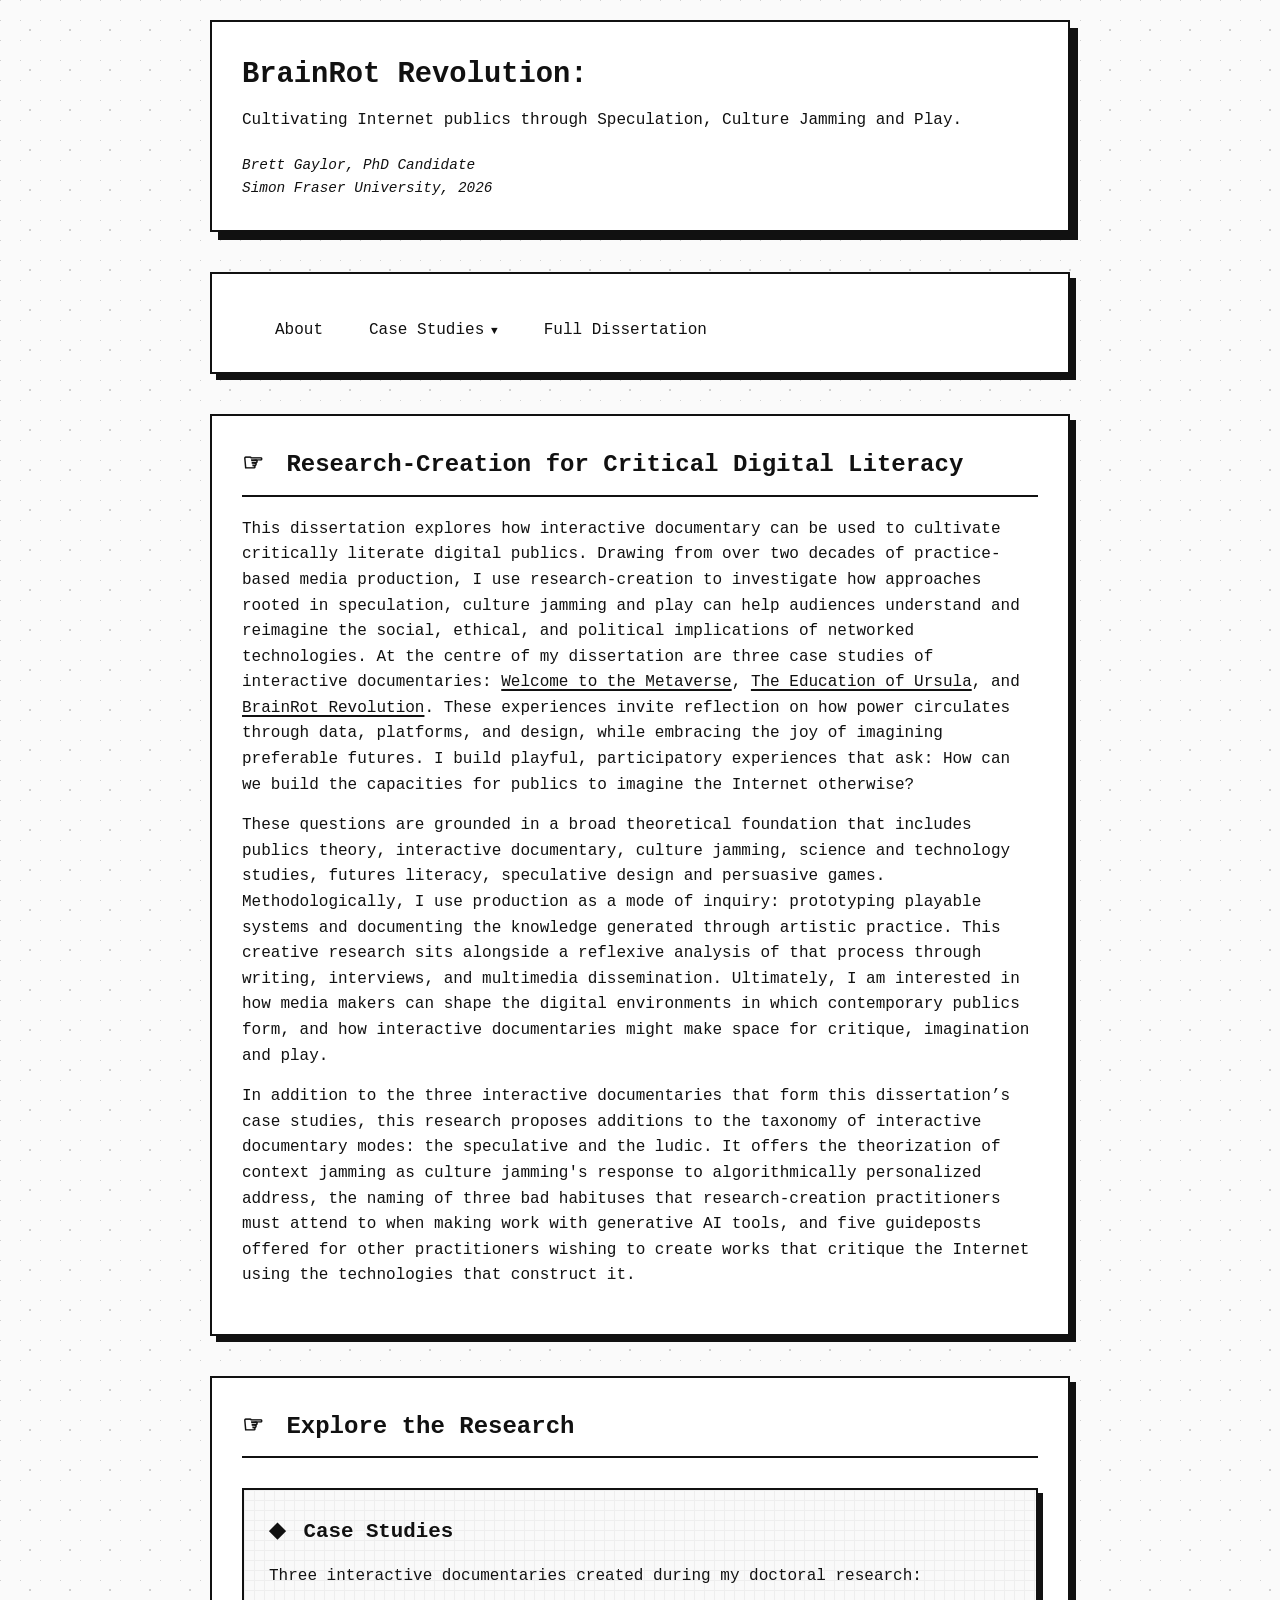
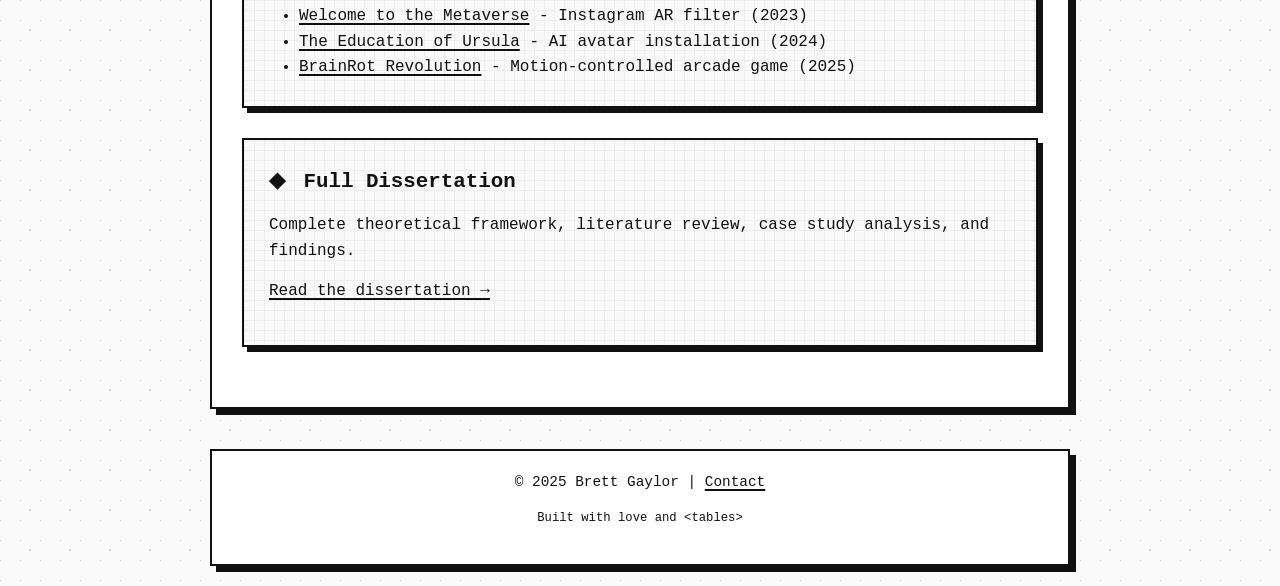
==== commit 38ac1f0c: "Revise dissertation content for clarity and depth updated with finalized abstract and added links" ====
--- a/index.html
+++ b/index.html
@@ -32,11 +32,16 @@
     
     <section>
         <h2>Research-Creation for Critical Digital Literacy</h2>
-   <p>TEST Drawing from over two decades of practice-based media production, I use research-creation to investigate how approaches rooted in speculation, culture jamming and play can help audiences understand and reimagine the social, ethical, and political implications of the networked technologies such as The Internet and Artificial Intelligence. At the centre of my dissertation is a case study of three interactive documentaries: <a href="metaverse.html">Welcome to the Metaverse</a>, <a href="ursula.html">The Education of Ursula</a>, and <a href="brainrot.html">BrainRot Revolution</a>.  These varied experiences invite reflection on how power circulates through data, platforms, and design, while embracing the joy of imagining preferable futures.
-   </p>
-<P>My approach is informed by traditions of documentary, futures studies, and critical digital literacy. I take inspiration from artists and scholars who make reflexive work that uses digital systems to explore and critique them.  From remixing popular game genres to context-jamming platforms like Instagram, my work inserts critical messages directly into the media ecosystems they critique. I build playful, participatory experiences that ask: How might we subvert platform logic from within? What happens when we treat the Internet as a contested, malleable cultural space? </P>
-<p>These questions are grounded in a broad theoretical foundation that includes interactive documentary, science and technology studies, futures literacy, and persuasive games. Methodologically, I use production as a mode of inquiry: prototyping playable systems, co-creating with communities, and documenting the knowledge generated through artistic practice. This creative research sits alongside a reflective analysis of that process through writing, interviews, and multimedia dissemination. Ultimately, I am interested in how media makers can shape the communicative environments in which publics form, and how hybrid forms like games and interactive documentaries might make space for both critique and imagination.
-    </p>
+<p>
+This dissertation explores how interactive documentary can be used to cultivate critically literate digital publics. Drawing from over two decades of practice-based media production, I use research-creation to investigate how approaches rooted in speculation, culture jamming and play can help audiences understand and reimagine the social, ethical, and political implications of networked technologies. At the centre of my dissertation are three case studies of interactive documentaries: <a href="metaverse.html">Welcome to the Metaverse</a>, <a href="ursula.html">The Education of Ursula</a>, and <a href="brainrot.html">BrainRot Revolution</a>. These experiences invite reflection on how power circulates through data, platforms, and design, while embracing the joy of imagining preferable futures. I build playful, participatory experiences that ask: How can we build the capacities for publics to imagine the Internet otherwise? </p>
+       
+        <p>
+These questions are grounded in a broad theoretical foundation that includes publics theory, interactive documentary, culture jamming, science and technology studies, futures literacy, speculative design and persuasive games. Methodologically, I use production as a mode of inquiry: prototyping playable systems and documenting the knowledge generated through artistic practice. This creative research sits alongside a reflexive analysis of that process through writing, interviews, and multimedia dissemination. Ultimately, I am interested in how media makers can shape the digital environments in which contemporary publics form, and how interactive documentaries might make space for critique, imagination and play.
+        </p>
+        <p>
+In addition to the three interactive documentaries that form this dissertation’s case studies, this research proposes additions to the taxonomy of interactive documentary modes: the speculative and the ludic. It offers the theorization of context jamming as culture jamming's response to algorithmically personalized address, the naming of three bad habituses that research-creation practitioners must attend to when making work with generative AI tools, and five guideposts offered for other practitioners wishing to create works that critique the Internet using the technologies that construct it.
+        
+</p>
 </section>
 
     </section>
